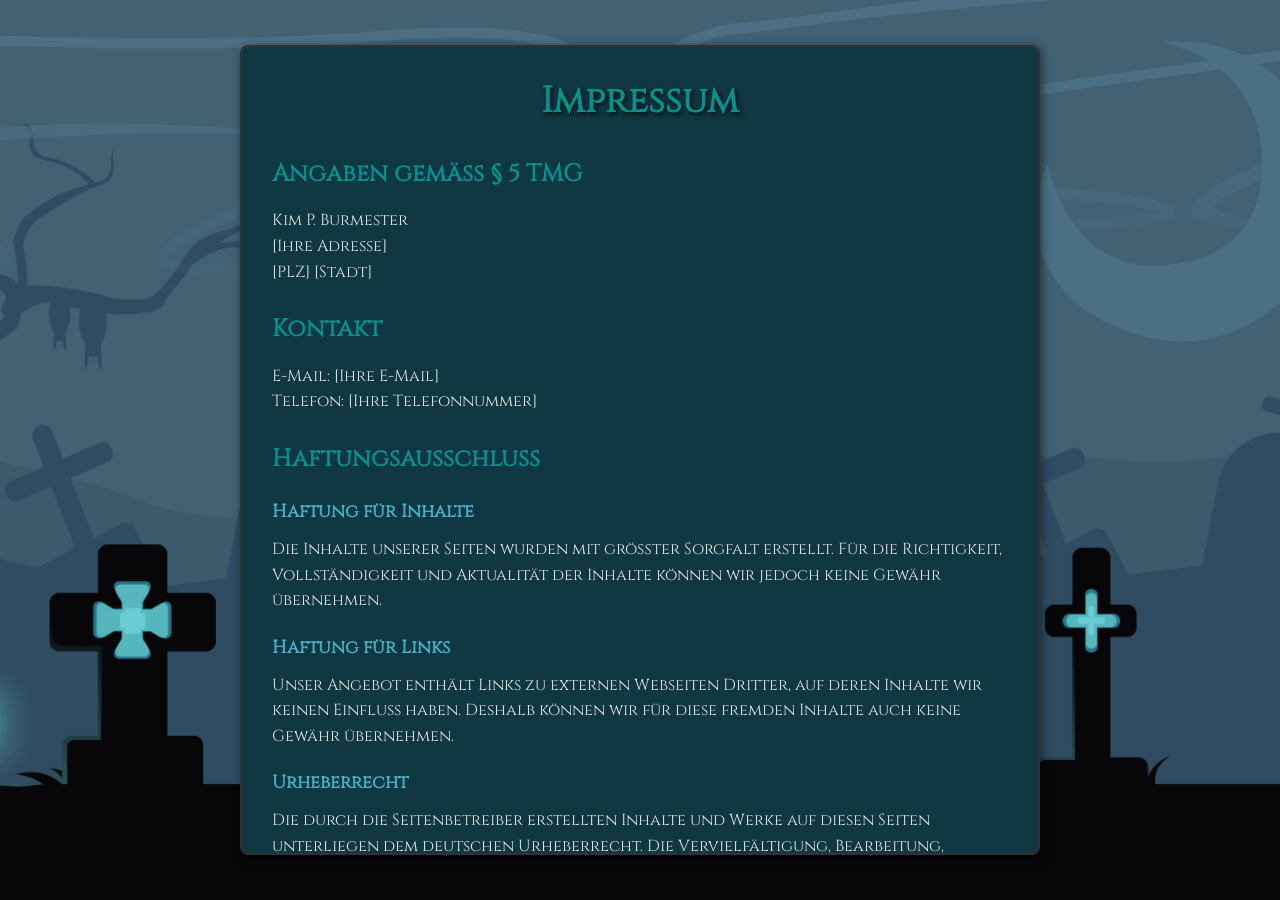
==== impressum.html @ 99a29615 "implementation a imprint site for more information" ====
<!DOCTYPE html>
<html translate="no">
<head>
    <meta charset="UTF-8">
    <meta name="viewport" content="width=device-width, initial-scale=1.0">
    <link rel="icon" type="image/png" href="TheNecromancer/img/favicon/necromancerFavicon.png">
    <link rel="stylesheet" href="impressum.css">
    <title>Impressum - Nekromant: Jäger der Schatten</title>
</head>
<body>
    <div class="impressum-container">
        <div class="impressum-box">
            <h1>Impressum</h1>
            
            <div class="impressum-content">
                <h2>Angaben gemäß § 5 TMG</h2>
                <p>
                    Kim P. Burmester<br>
                    [Ihre Adresse]<br>
                    [PLZ] [Stadt]
                </p>

                <h2>Kontakt</h2>
                <p>
                    E-Mail: [Ihre E-Mail]<br>
                    Telefon: [Ihre Telefonnummer]
                </p>

                <h2>Haftungsausschluss</h2>
                
                <h3>Haftung für Inhalte</h3>
                <p>
                    Die Inhalte unserer Seiten wurden mit größter Sorgfalt erstellt. 
                    Für die Richtigkeit, Vollständigkeit und Aktualität der Inhalte 
                    können wir jedoch keine Gewähr übernehmen.
                </p>

                <h3>Haftung für Links</h3>
                <p>
                    Unser Angebot enthält Links zu externen Webseiten Dritter, auf deren 
                    Inhalte wir keinen Einfluss haben. Deshalb können wir für diese fremden 
                    Inhalte auch keine Gewähr übernehmen.
                </p>

                <h3>Urheberrecht</h3>
                <p>
                    Die durch die Seitenbetreiber erstellten Inhalte und Werke auf diesen 
                    Seiten unterliegen dem deutschen Urheberrecht. Die Vervielfältigung, 
                    Bearbeitung, Verbreitung und jede Art der Verwertung außerhalb der 
                    Grenzen des Urheberrechtes bedürfen der schriftlichen Zustimmung des 
                    jeweiligen Autors bzw. Erstellers.
                </p>

                <h2>Bildnachweise</h2>
                <p>
                    Alle Grafiken von <a href="https://craftpix.net/">www.craftpix.net</a><br>
                    Alle Sounds von <a href="https://mixkit.co/">www.mixkit.co</a><br>
                    Soundtrack erstellt mit <a href="https://suno.com/">www.suno.com</a>
                </p>
            </div>

            <div class="impressum-footer">
                <a href="index.html" class="back-btn">Zurück zum Spiel</a>
            </div>
        </div>
    </div>
</body>
</html>
---- impressum.css ----
@font-face{
    font-family: 'cinzel';
    src:url('/TheNecromancer/fonts/Cinzel/static/Cinzel-Regular.ttf') format('truetype');
}

* {
    margin: 0;
    padding: 0;
    box-sizing: border-box;
}

body {
    display: flex;
    justify-content: center;
    align-items: center;
    min-height: 100vh;
    background-image: url('TheNecromancer/img/background-background.png');
    background-size: cover;
    background-position: center;
    background-repeat: no-repeat;
    background-attachment: fixed;
    font-family: 'cinzel', Arial, Helvetica, sans-serif;
    color: white;
    padding: 20px;
}

.impressum-container {
    width: 100%;
    max-width: 800px;
    display: flex;
    justify-content: center;
    align-items: center;
}

.impressum-box {
    width: 100%;
    background-color: rgb(15, 56, 66);
    border: 2px solid rgb(50, 50, 50);
    border-radius: 8px;
    padding: 30px;
    box-shadow: 2px 2px 10px rgba(0, 0, 0, 0.5);
    max-height: 90vh;
    overflow-y: auto;
}

.impressum-box h1 {
    font-size: 36px;
    text-align: center;
    margin-bottom: 30px;
    color: #0a8e8e;
    text-shadow: 2px 2px 4px rgba(0, 0, 0, 0.8);
}

.impressum-content {
    line-height: 1.6;
}

.impressum-content h2 {
    font-size: 24px;
    margin-top: 25px;
    margin-bottom: 15px;
    color: #0a8e8e;
}

.impressum-content h3 {
    font-size: 18px;
    margin-top: 20px;
    margin-bottom: 10px;
    color: #48afc7;
}

.impressum-content p {
    margin-bottom: 15px;
    font-size: 16px;
    color: #e3e3e3;
}

.impressum-content a {
    color: #48afc7;
    text-decoration: none;
}

.impressum-content a:hover {
    text-decoration: underline;
}

.impressum-footer {
    margin-top: 30px;
    text-align: center;
    padding-top: 20px;
    border-top: 1px solid rgba(255, 255, 255, 0.2);
}

.back-btn {
    display: inline-block;
    background-color: rgba(10, 142, 142, 0.3);
    color: white;
    border: 1px solid rgba(255, 255, 255, 0.3);
    border-radius: 4px;
    padding: 12px 30px;
    font-size: 16px;
    text-decoration: none;
    cursor: pointer;
    transition: background-color 0.3s;
}

.back-btn:hover {
    background-color: rgba(255, 255, 255, 0.2);
}

.back-btn:active {
    background-color: rgba(255, 255, 255, 0.3);
}

/* Scrollbar Styling */
.impressum-box::-webkit-scrollbar {
    width: 10px;
}

.impressum-box::-webkit-scrollbar-track {
    background: rgba(0, 0, 0, 0.2);
    border-radius: 5px;
}

.impressum-box::-webkit-scrollbar-thumb {
    background: rgba(10, 142, 142, 0.5);
    border-radius: 5px;
}

.impressum-box::-webkit-scrollbar-thumb:hover {
    background: rgba(10, 142, 142, 0.7);
}

/* Responsive */
@media (max-width: 768px) {
    .impressum-box {
        padding: 20px;
    }

    .impressum-box h1 {
        font-size: 28px;
    }

    .impressum-content h2 {
        font-size: 20px;
    }

    .impressum-content h3 {
        font-size: 16px;
    }

    .impressum-content p {
        font-size: 14px;
    }
}
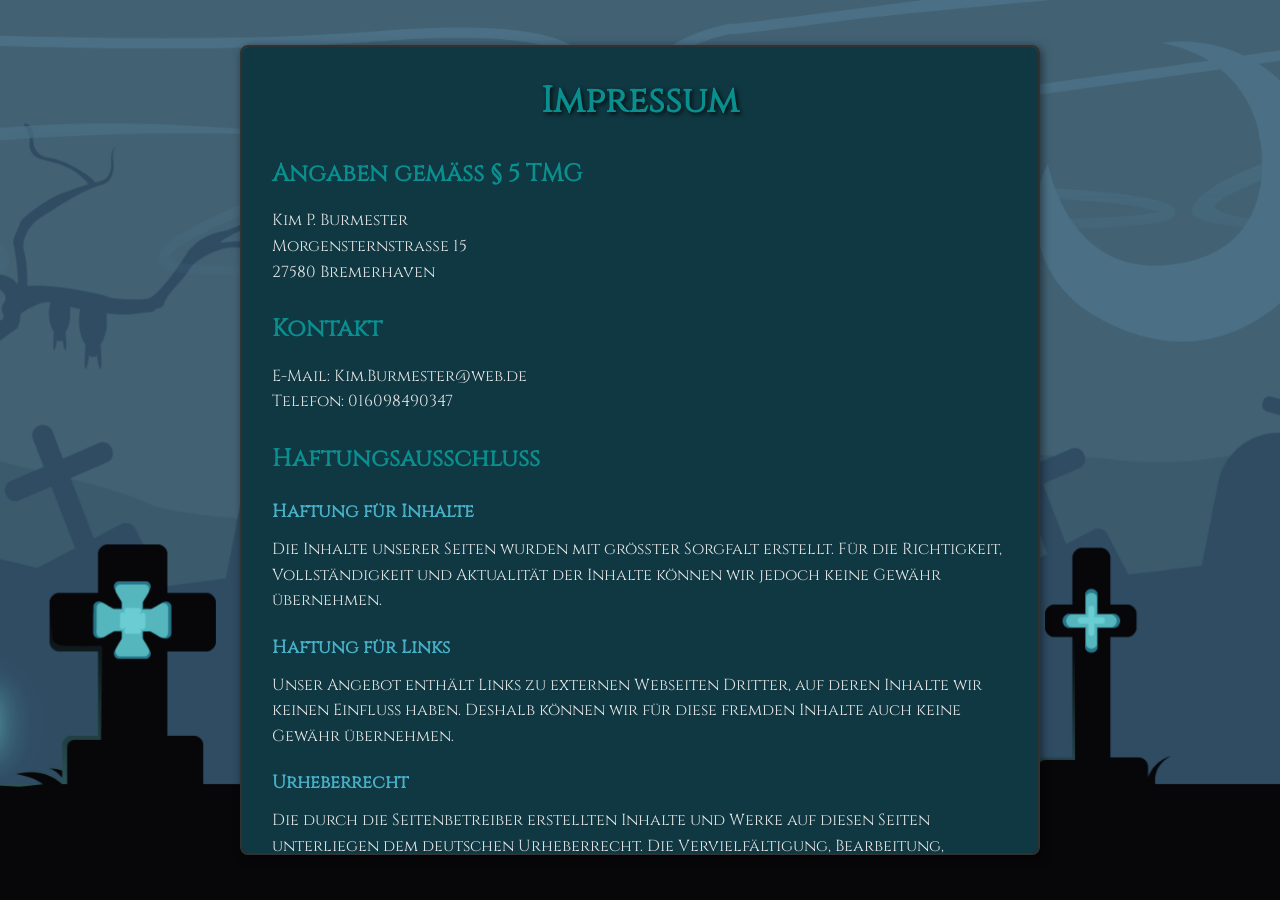
==== commit 649f6322: "add some comments for all css classes." ====
--- a/impressum.html
+++ b/impressum.html
@@ -16,14 +16,14 @@
                 <h2>Angaben gemäß § 5 TMG</h2>
                 <p>
                     Kim P. Burmester<br>
-                    [Ihre Adresse]<br>
-                    [PLZ] [Stadt]
+                    Morgensternstraße 15<br>
+                    27580 Bremerhaven
                 </p>
 
                 <h2>Kontakt</h2>
                 <p>
-                    E-Mail: [Ihre E-Mail]<br>
-                    Telefon: [Ihre Telefonnummer]
+                    E-Mail: Kim.Burmester@web.de<br>
+                    Telefon: 016098490347
                 </p>
 
                 <h2>Haftungsausschluss</h2>
@@ -55,7 +55,6 @@
                 <p>
                     Alle Grafiken von <a href="https://craftpix.net/">www.craftpix.net</a><br>
                     Alle Sounds von <a href="https://mixkit.co/">www.mixkit.co</a><br>
-                    Soundtrack erstellt mit <a href="https://suno.com/">www.suno.com</a>
                 </p>
             </div>
 
--- a/impressum.css
+++ b/impressum.css
@@ -1,14 +1,30 @@
+/**
+ * Custom Font - Cinzel
+ * 
+ * Loads the Cinzel font for the impressum page to match the main game theme.
+ */
 @font-face{
     font-family: 'cinzel';
     src:url('/TheNecromancer/fonts/Cinzel/static/Cinzel-Regular.ttf') format('truetype');
 }
 
+/**
+ * Global Reset
+ * 
+ * Resets all default margins, paddings, and applies border-box sizing.
+ */
 * {
     margin: 0;
     padding: 0;
     box-sizing: border-box;
 }
 
+/**
+ * Body Element - Impressum Page
+ * 
+ * Full-page layout with centered content and game-matching background.
+ * Uses flexbox for perfect centering and includes padding for mobile spacing.
+ */
 body {
     display: flex;
     justify-content: center;
@@ -24,6 +40,12 @@
     padding: 20px;
 }
 
+/**
+ * Impressum Container
+ * 
+ * Outer wrapper that constrains the impressum box to maximum width
+ * and ensures proper centering on larger screens.
+ */
 .impressum-container {
     width: 100%;
     max-width: 800px;
@@ -32,6 +54,15 @@
     align-items: center;
 }
 
+/**
+ * Impressum Content Box
+ * 
+ * Main content container with sidebar-matching design. Features:
+ * - Dark blue background matching game sidebars
+ * - Rounded corners and shadow for depth
+ * - Scrollable content when exceeding 90% viewport height
+ * - Styled scrollbar for visual consistency
+ */
 .impressum-box {
     width: 100%;
     background-color: rgb(15, 56, 66);
@@ -43,6 +74,12 @@
     overflow-y: auto;
 }
 
+/**
+ * Main Heading
+ * 
+ * Large, centered title for the impressum page with teal color
+ * and text shadow for emphasis.
+ */
 .impressum-box h1 {
     font-size: 36px;
     text-align: center;
@@ -51,10 +88,21 @@
     text-shadow: 2px 2px 4px rgba(0, 0, 0, 0.8);
 }
 
+/**
+ * Content Container
+ * 
+ * Wrapper for all impressum text content with comfortable line-height.
+ */
 .impressum-content {
     line-height: 1.6;
 }
 
+/**
+ * Section Headings (h2)
+ * 
+ * Primary section headings within impressum content. Teal color
+ * matching the main heading with spacing above and below.
+ */
 .impressum-content h2 {
     font-size: 24px;
     margin-top: 25px;
@@ -62,6 +110,11 @@
     color: #0a8e8e;
 }
 
+/**
+ * Subsection Headings (h3)
+ * 
+ * Secondary headings in lighter teal shade for visual hierarchy.
+ */
 .impressum-content h3 {
     font-size: 18px;
     margin-top: 20px;
@@ -69,21 +122,43 @@
     color: #48afc7;
 }
 
+/**
+ * Paragraph Text
+ * 
+ * Body text for impressum content in light gray with bottom margin
+ * for spacing between paragraphs.
+ */
 .impressum-content p {
     margin-bottom: 15px;
     font-size: 16px;
     color: #e3e3e3;
 }
 
+/**
+ * Content Links
+ * 
+ * Links within impressum content styled in light teal.
+ */
 .impressum-content a {
     color: #48afc7;
     text-decoration: none;
 }
 
+/**
+ * Content Links Hover State
+ * 
+ * Adds underline on hover for interactive feedback.
+ */
 .impressum-content a:hover {
     text-decoration: underline;
 }
 
+/**
+ * Impressum Footer Section
+ * 
+ * Bottom section containing the back button. Separated from content
+ * with border and spacing.
+ */
 .impressum-footer {
     margin-top: 30px;
     text-align: center;
@@ -91,6 +166,11 @@
     border-top: 1px solid rgba(255, 255, 255, 0.2);
 }
 
+/**
+ * Back to Game Button
+ * 
+ * Navigation button matching sidebar button styling. Returns user to main game page.
+ */
 .back-btn {
     display: inline-block;
     background-color: rgba(10, 142, 142, 0.3);
@@ -104,15 +184,29 @@
     transition: background-color 0.3s;
 }
 
+/**
+ * Back Button Hover State
+ * 
+ * Lightens background on hover for visual feedback.
+ */
 .back-btn:hover {
     background-color: rgba(255, 255, 255, 0.2);
 }
 
+/**
+ * Back Button Active State
+ * 
+ * Slightly more opaque when clicked/pressed.
+ */
 .back-btn:active {
     background-color: rgba(255, 255, 255, 0.3);
 }
 
-/* Scrollbar Styling */
+/**
+ * Scrollbar Track
+ * 
+ * Dark semi-transparent background for scrollbar track.
+ */
 .impressum-box::-webkit-scrollbar {
     width: 10px;
 }
@@ -122,16 +216,30 @@
     border-radius: 5px;
 }
 
+/**
+ * Scrollbar Thumb
+ * 
+ * Teal-colored scrollbar handle matching game theme.
+ */
 .impressum-box::-webkit-scrollbar-thumb {
     background: rgba(10, 142, 142, 0.5);
     border-radius: 5px;
 }
 
+/**
+ * Scrollbar Thumb Hover State
+ * 
+ * Brightens scrollbar handle on hover.
+ */
 .impressum-box::-webkit-scrollbar-thumb:hover {
     background: rgba(10, 142, 142, 0.7);
 }
 
-/* Responsive */
+/**
+ * Tablet/Mobile Responsive - 768px
+ * 
+ * Reduces padding and font sizes for impressum page on smaller screens.
+ */
 @media (max-width: 768px) {
     .impressum-box {
         padding: 20px;
